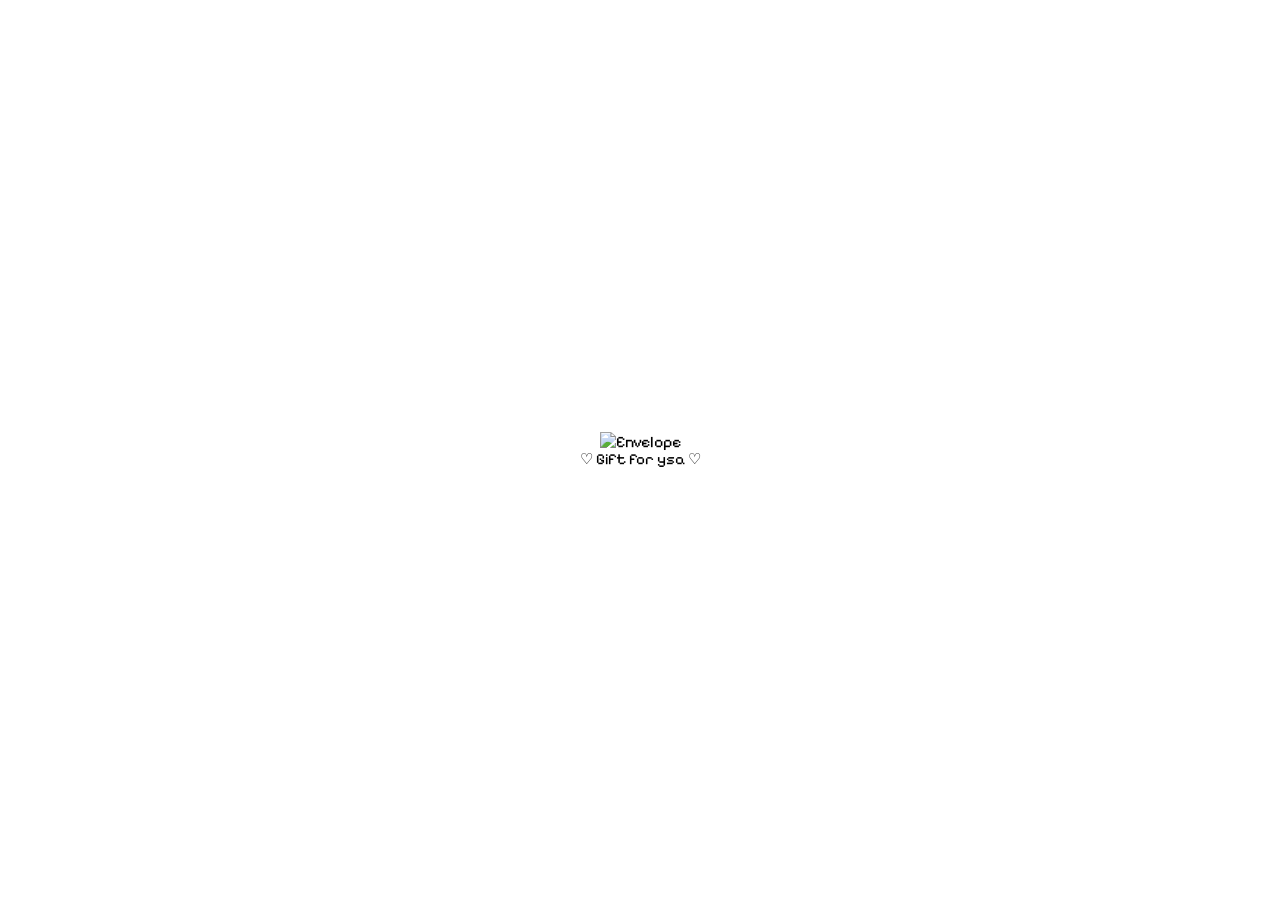
==== index.html @ 6fe75b9b "Add files via upload" ====
<!DOCTYPE html>
<html lang="en">
<head>
    <meta charset="UTF-8">
    <meta name="viewport" content="width=device-width, initial-scale=1.0">

    <title>Valentine Letter</title>

    <link rel="stylesheet" href="pyyy.css">

    <link rel="preconnect" href="https://fonts.googleapis.com">
    <link rel="preconnect" href="https://fonts.gstatic.com" crossorigin>

    <link
        href="https://fonts.googleapis.com/css2?family=Aldrich&family=Pixelify+Sans:wght@400..700&display=swap"
        rel="stylesheet"
    >
</head>

<body>

    <!-- Envelope Screen -->
    <div id="envelope-container">
        <img src="envelope.png" alt="Envelope" id="envelope">
        <p>♡ Gift for ysa ♡</p>
    </div>

    <!-- Letter Screen -->
    <div id="letter-container">

        <div class="letter-window">

            <h1 id="letter-title">
                Do you really want to see it?
            </h1>

            <img
                src="cat_dance.gif"
                alt="Dancing Cat"
                class="cat"
                id="letter-cat"
            >

            <div class="buttons" id="letter-buttons">

                <img
                    src="yes.png"
                    class="btn yes-btn"
                    alt="Yes"
                >

                <div class="no-wrapper">
                    <img
                        src="no.png"
                        class="btn no-btn"
                        alt="No"
                    >
                </div>

            </div>

            <div
                id="final-text"
                class="final-text"
                style="display: none;"
            >

                <p>
    Henlo bebe! While i was waiting for you, I drew your favorite flower. 
    Every time I see tulips, they reminds me so much of you. 
</p>
<p>
    for me, tulips aren't just simple flowers they are unique, beautiful 
    without even trying, they are also hard to find. You have that exact same warmth. 
    The way you care and make me feel special is something no one else can replace.
</p>
<p>
    You are like a blooming tulip. No matter how simple you think you are, 
    you are incredibly special and always beautiful to me. That’s why tulips are my favorite.
</p>

            </div>

        </div>

    </div>

    <script src="funny.js"></script>

</body>
</html>
---- pyyy.css ----
body {
    margin: 0;
    height: 100vh;
    display: flex;
    justify-content: center;
    align-items: center;
    background-image: url("heart-bg.png");
    font-family: "Pixelify Sans", sans-serif;
}

/* Envelope Screen */
#envelope-container {
    text-align: center;
    cursor: pointer;
}

@keyframes pulse {
    0% {
        transform: scale(1);
    }
    50% {
        transform: scale(1.1);
    }
    100% {
        transform: scale(1);
    }
}

#envelope {
    width: 200px;
    animation: pulse 1.5s infinite;
    cursor: pointer;
}

#letter-container {
    display: none;
    position: fixed;
    inset: 0;
    justify-content: center;
    align-items: center;
}

/* LETTER WINDOW */
.letter-window {
    width: 90vw;
    max-width: 800px;
    aspect-ratio: 3/2;

    display: flex;
    flex-direction: column;
    justify-content: center;
    align-items: center;
    text-align: center;

    background-image: url("window.png");
    background-size: contain;
    background-repeat: no-repeat;
    background-position: center;

    border-radius: 12px;

    padding: 120px 20px 20px 20px;

    gap: 4px;
    box-sizing: border-box;

    transform: scale(1.2);
    opacity: 0;
    transition: transform 0.6s ease, opacity 0.6s ease;
}

.letter-window.open {
    transform: scale(1);
    opacity: 1;
}

/* TEXT */
h1 {
    font-size: clamp(16px, 1.8vw, 24px);
    margin: 0;
}

p {
    font-size: clamp(10px, 1.2vw, 16px);
    margin: 0;
    line-height: 1.1;
}

/* CAT IMAGE */
.cat {
    width: 200px;
    max-width: 60%;
    margin: 5px 0;
    transition: width 0.4s ease;
}

.letter-window.final .cat {
    width: 160px;
}

/* BUTTONS */
.buttons {
    display: flex;
    justify-content: center;
    gap: 20px;
    position: relative;
    flex-wrap: wrap;
}

.no-wrapper {
    position: relative;
}

.btn {
    width: 100px;
    cursor: pointer;
    user-select: none;
}

.yes-btn,
.no-btn {
    width: 100px;
    height: auto;
    display: inline-block;
}

/* FINAL TEXT */
.final-text {
    font-size: 10px;
    line-height: 1.1;
    text-align: center;
    padding: 8px 12px;
    background-color: rgba(255, 236, 236, 0.82);
    border-radius: 12px;
}

/* ========================= */
/* RESPONSIVE DESIGN */
/* ========================= */

/* TABLET (iPad) */
@media (max-width: 1024px) {
    .letter-window {
        width: 92vw;
        max-width: 700px;
        padding: 100px 18px 18px 18px;
        transform: scale(1.1);
    }

    h1 {
        font-size: clamp(15px, 2vw, 22px);
    }

    p {
        font-size: clamp(10px, 1.4vw, 15px);
    }

    .cat {
        width: 180px;
    }
}

/* PHONE */
@media (max-width: 600px) {
    .letter-window {
        width: 95vw;
        max-width: 95vw;
        padding: 80px 12px 12px 12px;
        transform: scale(1);
        gap: 3px;
    }

    h1 {
        font-size: 16px;
    }

    p {
        font-size: 11px;
        line-height: 1;
    }

    .cat {
        width: 140px;
        max-width: 70%;
    }

    .btn {
        width: 80px;
    }

    .final-text {
        font-size: 9px;
        padding: 6px 10px;
    }
}
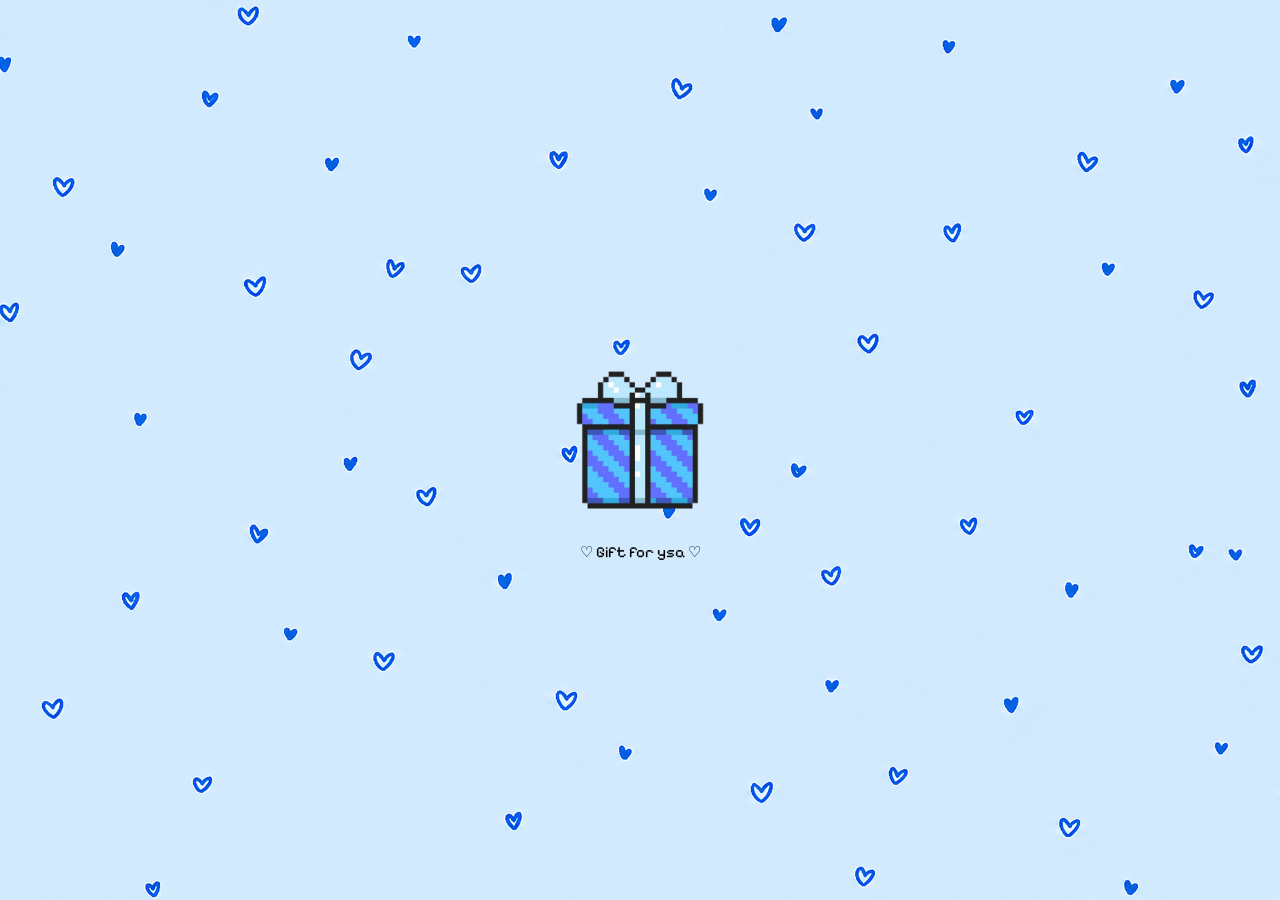
==== commit 5a98ebae: "Update title and content in index.html" ====
--- a/index.html
+++ b/index.html
@@ -4,7 +4,7 @@
     <meta charset="UTF-8">
     <meta name="viewport" content="width=device-width, initial-scale=1.0">
 
-    <title>Valentine Letter</title>
+    <title>4 bebe py only</title>
 
     <link rel="stylesheet" href="pyyy.css">
 
@@ -88,4 +88,4 @@
     <script src="funny.js"></script>
 
 </body>
-</html>+</html>
--- a/pyyy.css
+++ b/pyyy.css
@@ -44,7 +44,7 @@
 .letter-window {
     width: 90vw;
     max-width: 800px;
-    aspect-ratio: 3/2;
+    aspect-ratio: 3 / 2;
 
     display: flex;
     flex-direction: column;
@@ -58,9 +58,7 @@
     background-position: center;
 
     border-radius: 12px;
-
-    padding: 120px 20px 20px 20px;
-
+    padding: 120px 20px 20px;
     gap: 4px;
     box-sizing: border-box;
 
@@ -102,19 +100,16 @@
 .buttons {
     display: flex;
     justify-content: center;
+    align-items: center;
     gap: 20px;
-    position: relative;
     flex-wrap: wrap;
-}
-
-.no-wrapper {
-    position: relative;
 }
 
 .btn {
     width: 100px;
     cursor: pointer;
     user-select: none;
+    transition: transform 0.3s ease, opacity 0.3s ease;
 }
 
 .yes-btn,
@@ -122,6 +117,11 @@
     width: 100px;
     height: auto;
     display: inline-block;
+}
+
+/* Hide NO button */
+.no-btn.hidden {
+    display: none;
 }
 
 /* FINAL TEXT */
@@ -134,16 +134,12 @@
     border-radius: 12px;
 }
 
-/* ========================= */
-/* RESPONSIVE DESIGN */
-/* ========================= */
-
-/* TABLET (iPad) */
+/* TABLET */
 @media (max-width: 1024px) {
     .letter-window {
         width: 92vw;
         max-width: 700px;
-        padding: 100px 18px 18px 18px;
+        padding: 100px 18px 18px;
         transform: scale(1.1);
     }
 
@@ -165,7 +161,7 @@
     .letter-window {
         width: 95vw;
         max-width: 95vw;
-        padding: 80px 12px 12px 12px;
+        padding: 80px 12px 12px;
         transform: scale(1);
         gap: 3px;
     }
